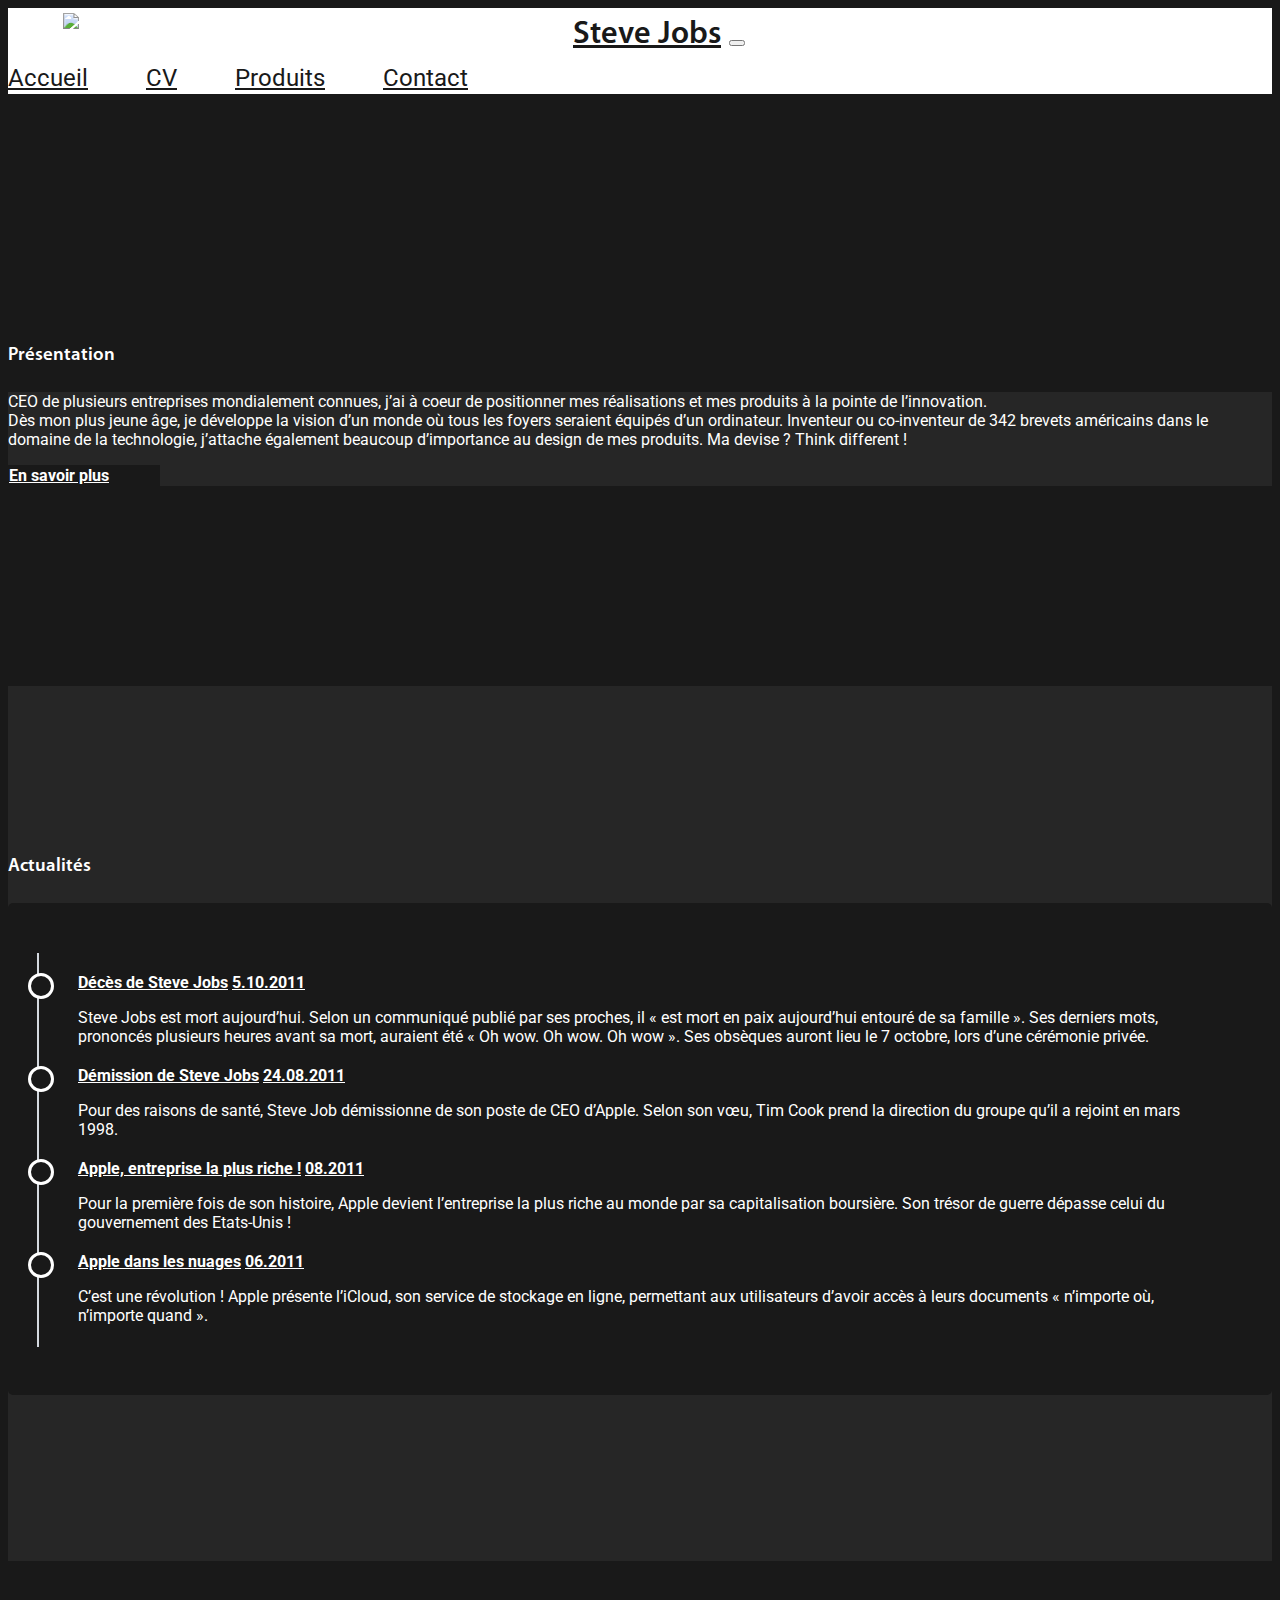
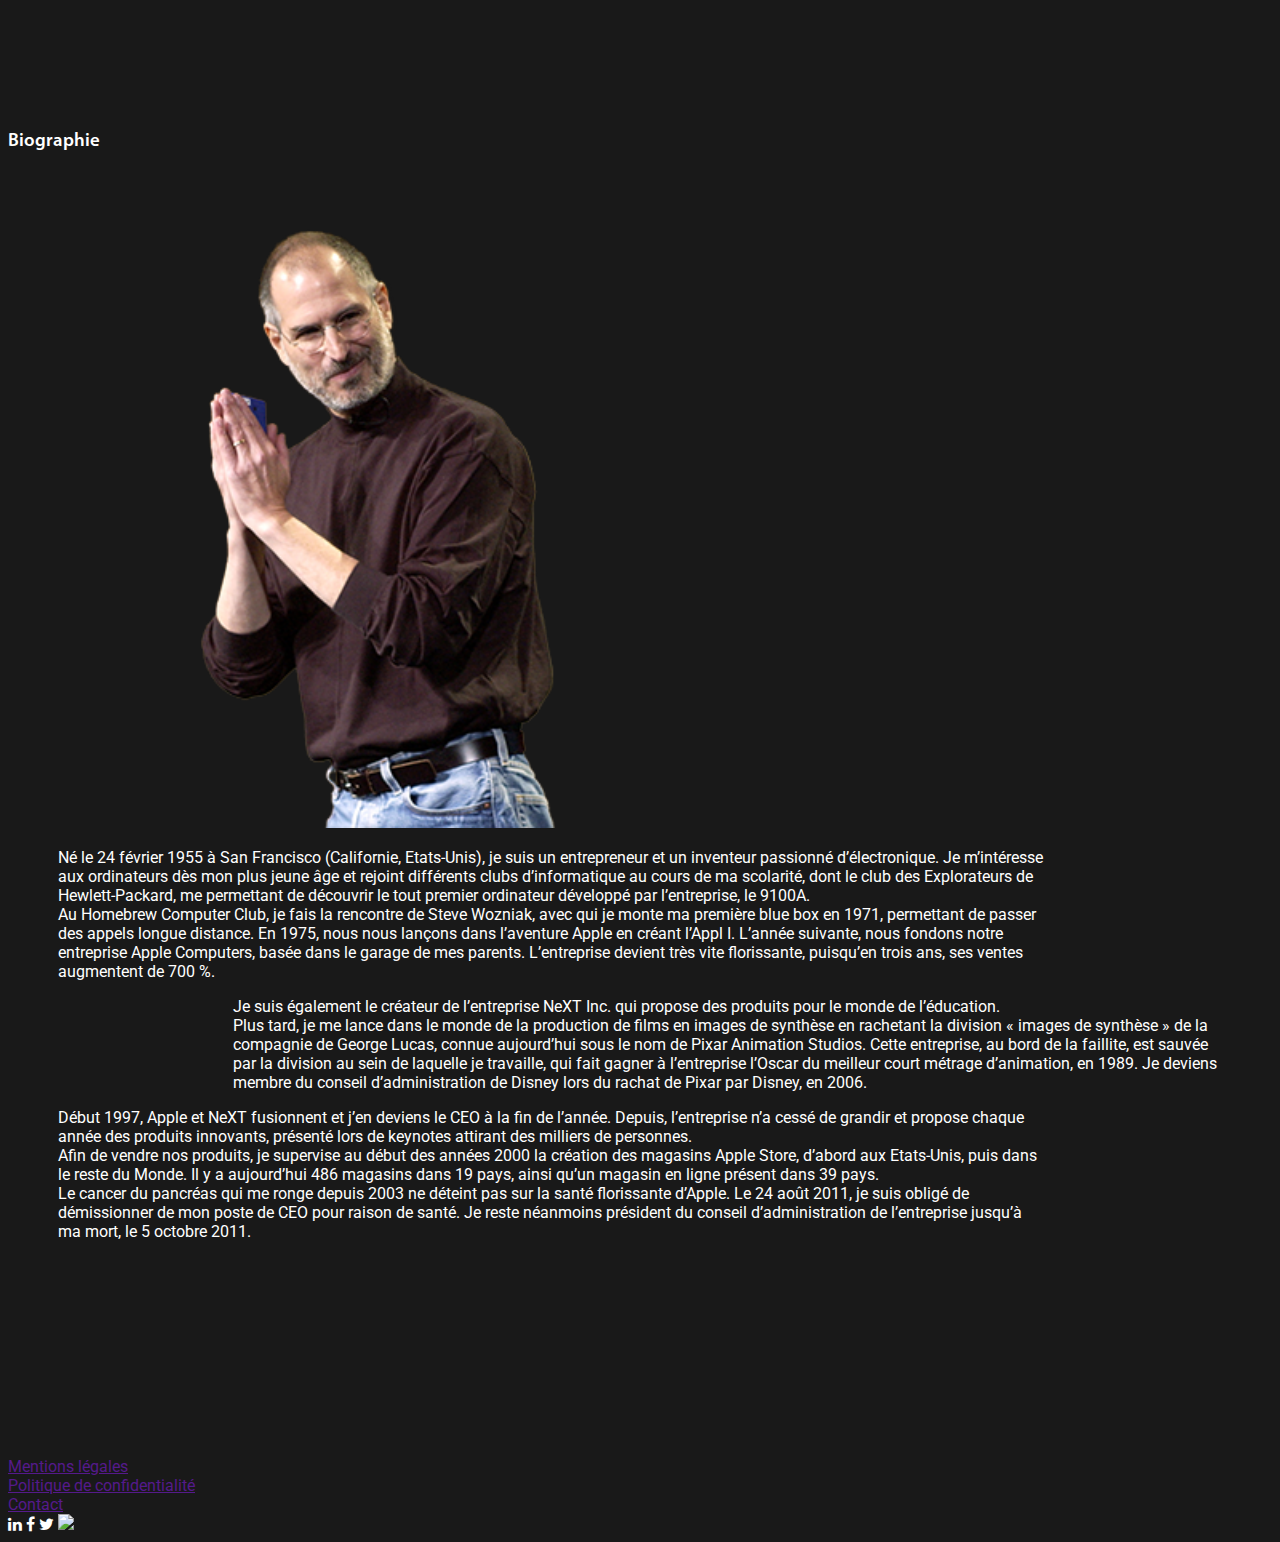
==== index.html @ a7c4dd7e "upload nico final" ====
<!doctype html>
<html lang="en">
  <head>
    <!-- Required meta tags -->
    <meta charset="utf-8">
    <meta name="viewport" content="width=device-width, initial-scale=1, shrink-to-fit=no">

    <!-- Bootstrap CSS -->
    <link rel="stylesheet" href="https://stackpath.bootstrapcdn.com/bootstrap/4.1.3/css/bootstrap.min.css" integrity="sha384-MCw98/SFnGE8fJT3GXwEOngsV7Zt27NXFoaoApmYm81iuXoPkFOJwJ8ERdknLPMO" crossorigin="anonymous">
    <link rel="stylesheet" href="https://cdnjs.cloudflare.com/ajax/libs/font-awesome/4.7.0/css/font-awesome.min.css">
    <link rel="stylesheet" type="text/css" href="style.css">
    <link href="https://fonts.googleapis.com/css?family=Roboto:100" rel="stylesheet"> 

    <title>CV Steve Jobs</title>
  </head>
  <body>
   	
  	<nav id="navBar" class="navbar navbar-expand-lg navbar-light fixed-top bg-light">
  		<img id="photoProfil" class="rounded-circle fixed-top" src="images/profil.jpg" alt="photo de profil">
  		<a id="titrePage" class="navbar-brand" href="#">Steve Jobs</a>
  		<button class="navbar-toggler" type="button" data-toggle="collapse" data-target="#navbarNavAltMarkup" aria-controls="navbarNavAltMarkup" aria-expanded="false" aria-label="Toggle navigation">
  			<span class="navbar-toggler-icon"></span>
  		</button>
  		<div class="collapse navbar-collapse" id="navbarNavAltMarkup">
  			<div class="navbar-nav ml-auto">
  				<a class="nav-item nav-link" href="index.html">Accueil</a>
  				<a class="nav-item nav-link" href="CV.html">CV</a>
  				<a class="nav-item nav-link" href="produits.html">Produits</a>
  				<a class="nav-item nav-link" href="contact.html">Contact</a>
  			</div>
  		</div>
  	</nav>
  	

	  	<header class="container">
			<h3 class="titres">Présentation</h3>
	  		<div class="card">
	  			<div class="card-body">
	  				<p class="card-text">	CEO de plusieurs entreprises mondialement connues, j’ai à coeur de positionner mes réalisations et mes produits à la pointe de l’innovation.<br>
					Dès mon plus jeune âge, je développe la vision d’un monde où tous les foyers seraient équipés d’un ordinateur. Inventeur ou co-inventeur de 342 brevets américains dans le domaine de la technologie, j’attache également beaucoup d’importance au design de mes produits.
					Ma devise ? Think different !
					</p>
	  				<a href="#sectionBio" id="boutonESP" class="btn ml-auto">En savoir plus</a>
	  			</div>
	  		</div>
	  	</header>

  	<section id="sectionTime">
  		<div id="blocSectionTime" class="container mt-5 mb-5">
  			<div  class="row">
  				<div class="col">
  					<h3 class="titres">Actualités</h3>
  					<ul id="blocActus" class="timeline">
  						<li>
  							<a class="aTimeline" href="#">Décès de Steve Jobs</a>
  							<a class="aTimeline float-right" href="#">5.10.2011</a>
  							<p>Steve Jobs est mort aujourd’hui. Selon un communiqué publié par ses proches, il « est mort en paix aujourd’hui entouré de sa famille ». Ses derniers mots, prononcés plusieurs heures avant sa mort, auraient été « Oh wow. Oh wow. Oh wow ». Ses obsèques auront lieu le 7 octobre, lors d’une cérémonie privée.
							</p>
  						</li>
  						<li>
  							<a class="aTimeline" href="#">Démission de Steve Jobs</a>
  							<a class="aTimeline float-right" href="#">24.08.2011</a>
  							<p>Pour des raisons de santé, Steve Job démissionne de son poste de CEO d’Apple. Selon son vœu, Tim Cook prend la direction du groupe qu’il a rejoint en mars 1998.
							</p>
  						</li>
  						<li>
  							<a class="aTimeline" href="#">Apple, entreprise la plus riche !</a>
  							<a class="aTimeline float-right" href="#">08.2011</a>
  							<p>Pour la première fois de son histoire, Apple devient l’entreprise la plus riche au monde par sa capitalisation boursière. Son trésor de guerre dépasse celui du gouvernement des Etats-Unis !
							</p>
  						</li>
  						<li>
  							<a class="aTimeline" href="#">Apple dans les nuages</a>
  							<a class="aTimeline float-right" href="#">06.2011</a>
  							<p>C’est une révolution ! Apple présente l’iCloud, son service de stockage en ligne, permettant aux utilisateurs d’avoir accès à leurs documents « n’importe où, n’importe quand ».</p>
  						</li>
  					</ul>
  				</div>
  			</div>
  		</div>
  	</section>

  	<section id="sectionBio" class="container-fluid">
  		<div class="container">
  		<h3 class="titres">Biographie</h3>
  	</div>
  	<div id="divBio">
  		<div class="row">
  			<div class="col-3 offset-1">
  				<img src="images/jobs.png" alt="Image de Jobs">
  			</div>
  			<div class="col-12 offset-1 col-xl-7 d-flex flex-column justify-content-around">
  				<p>Né le 24 février 1955 à San Francisco (Californie, Etats-Unis), je suis un entrepreneur et un inventeur passionné d’électronique. Je m’intéresse aux ordinateurs dès mon plus jeune âge et rejoint différents clubs d’informatique au cours de ma scolarité, dont le club des Explorateurs de Hewlett-Packard, me permettant de découvrir le tout premier ordinateur développé par l’entreprise, le 9100A.<br>
  				Au Homebrew Computer Club, je fais la rencontre de Steve Wozniak, avec qui je monte ma première blue box en 1971, permettant de passer des appels longue distance. En 1975, nous nous lançons dans l’aventure Apple en créant l’Appl I. L’année suivante, nous fondons notre entreprise Apple Computers, basée dans le garage de mes parents. L’entreprise devient très vite florissante, puisqu’en trois ans, ses ventes augmentent de 700 %.</p>
  				<p id="ovni">Je suis également le créateur de l’entreprise NeXT Inc. qui propose des produits pour le monde de l’éducation.<br>
  					Plus tard, je me lance dans le monde de la production de films en images de synthèse en rachetant la division « images de synthèse » de la compagnie de George Lucas, connue aujourd’hui sous le nom de Pixar Animation Studios. Cette entreprise, au bord de la faillite, est sauvée par la division au sein de laquelle je travaille, qui fait gagner à l’entreprise l’Oscar du meilleur court métrage d’animation, en 1989. Je deviens membre du conseil d’administration de Disney lors du rachat de Pixar par Disney, en 2006.
  				</p>
  				<p>Début 1997, Apple et NeXT fusionnent et j’en deviens le CEO à la fin de l’année. Depuis, l’entreprise n’a cessé de grandir et propose chaque année des produits innovants, présenté lors de keynotes attirant des milliers de personnes.<br>
  					Afin de vendre nos produits, je supervise au début des années 2000 la création des magasins Apple Store, d’abord aux Etats-Unis, puis dans le reste du Monde. Il y a aujourd’hui 486 magasins dans 19 pays, ainsi qu’un magasin en ligne présent dans 39 pays.<br>
  					Le cancer du pancréas qui me ronge depuis 2003 ne déteint pas sur la santé florissante d’Apple. Le 24 août 2011, je suis obligé de démissionner de mon poste de CEO pour raison de santé. Je reste néanmoins président du conseil d’administration de l’entreprise jusqu’à ma mort, le 5 octobre 2011.
  				</p>
  			</div>
  		</div>
  	</div>
  	</section>

  	<footer>
  		<div class="container-fluid">
  			<div class="row">
  				<div class="col">
  					<a href="">Mentions légales</a>
  				</div>
  				<div class="col">
  					<a href="">Politique de confidentialité</a>
  				</div>
  				<div class="col">
  					<a href="">Contact</a>
  				</div>
  				<div class="col">
  					<i class="fa fa-linkedin"></i>
  					<i class="fa fa-facebook"></i>
  					<i class="fa fa-twitter"></i>
  					<i><img src="images/logoApple.png"></i>
  				</div>
  			</div>
  		</div>
  	</footer>

    <!-- Optional JavaScript -->
    <!-- jQuery first, then Popper.js, then Bootstrap JS -->
    <script src="https://code.jquery.com/jquery-3.3.1.slim.min.js" integrity="sha384-q8i/X+965DzO0rT7abK41JStQIAqVgRVzpbzo5smXKp4YfRvH+8abtTE1Pi6jizo" crossorigin="anonymous"></script>
    <script src="https://cdnjs.cloudflare.com/ajax/libs/popper.js/1.14.3/umd/popper.min.js" integrity="sha384-ZMP7rVo3mIykV+2+9J3UJ46jBk0WLaUAdn689aCwoqbBJiSnjAK/l8WvCWPIPm49" crossorigin="anonymous"></script>
    <script src="https://stackpath.bootstrapcdn.com/bootstrap/4.1.3/js/bootstrap.min.js" integrity="sha384-ChfqqxuZUCnJSK3+MXmPNIyE6ZbWh2IMqE241rYiqJxyMiZ6OW/JmZQ5stwEULTy" crossorigin="anonymous"></script>
  </body>
</html>
---- style.css ----
/* CSS Global */

@font-face {
	font-family: 'Mpsb';
	src: url('fonts/MyriadPro-Semibold.otf') format('opentype');
	font-weight: normal;
	font-style: normal;
}


body {
	background-color: #191919;
	font-family: 'Roboto';
	color: white;
}

h3 {
	font-family: 'Mpsb';
	color: white;
	margin-bottom: 2%;
}


/* NavBar */

#photoProfil {
	width: 200px;
	border: 5px solid white;
	margin-left: 50px;
}

#navBar {
	background-color: white !important;
	font-size: 2rem;
}

#navBar a {
	color: #191919;
}

.nav-link {
	margin-right: 50px;
	width: 200px;
	text-align: center;
}

.nav-link:hover {
	color: white !important;
	background-color: #191919;
}

#titrePage {
	margin-left: 275px;
	font-family: 'Mpsb';
	font-size : 2rem;
}

/* HEADER */


header {
	margin-top: 250px;
	margin-bottom: 200px;
}

.card {
	background-color: #262626;
	color: white;
}

#boutonESP {
	background-color: #191919;
	color: white;
	font-weight: bold;
	display: block;
	width: 150px;
	border: 1px solid #191919;
}

#boutonESP:hover {
	background-color: white;
	color: #191919;
}


/* CSS pour Timeline Actualités */
#sectionTime {
	background-color: #262626;
	padding-bottom: 150px;
	padding-top: 150px;
}



#blocActus {
	background-color: #191919;
	border-radius: 5px;
}

ul.timeline {
    list-style-type: none;
    position: relative;
    color: white;
    padding: 50px;
}

.aTimeline {
	color: white;
	font-weight: bold;
}

ul.timeline:before {
    content: ' ';
    background: #d4d9df;
    display: inline-block;
    position: absolute;
    left: 29px;
    width: 2px;
    height: 80%;
    z-index: 400;
}
ul.timeline > li {
    margin: 20px 0;
    padding-left: 20px;
}
ul.timeline > li:before {
    content: ' ';
    background: #191919;
    display: inline-block;
    position: absolute;
    border-radius: 50%;
    border: 3px solid white;
    left: 20px;
    width: 20px;
    height: 20px;
    z-index: 400;
}

/* Section BIO */

#sectionBio {

	padding-top: 150px;
	padding-bottom: 150px;
}

#sectionBio img {

	height: 600px;
	margin-left: 10%;
}

#sectionBio p {
	width: 85%;
}

#divBio {
	padding: 50px;
}

#ovni {
 display: block;
 margin-left: 15%;"
}

/* Responsive Options */

@media (max-width: 1550px) {
	
	.nav-link {
	margin-right: 50px;
	width: 150px;
	font-size: 1.5rem;
}

}

@media (max-width: 1250px) {
	
	.nav-link {
	margin-right: 25px;
	width: 150px;
	font-size: 1.3rem;
}

	#sectionBio img {
		display: none;
	}

		h3 {
		text-align: center;
	}

	#ovni {
		display: inline;
		margin: 0;
	}

@media (max-width: 1100px) {
	
	.nav-link {
	margin-right: 25px;
	width: 70px;
	font-size: 1.2rem;
}

@media (max-width: 992px) {
	
	.nav-link {
	font-size: 1.5rem;
	text-align: left;
}

	#titrePage {
		margin-left: 0px;
	}

	#photoProfil {
		display: none;
	}



}
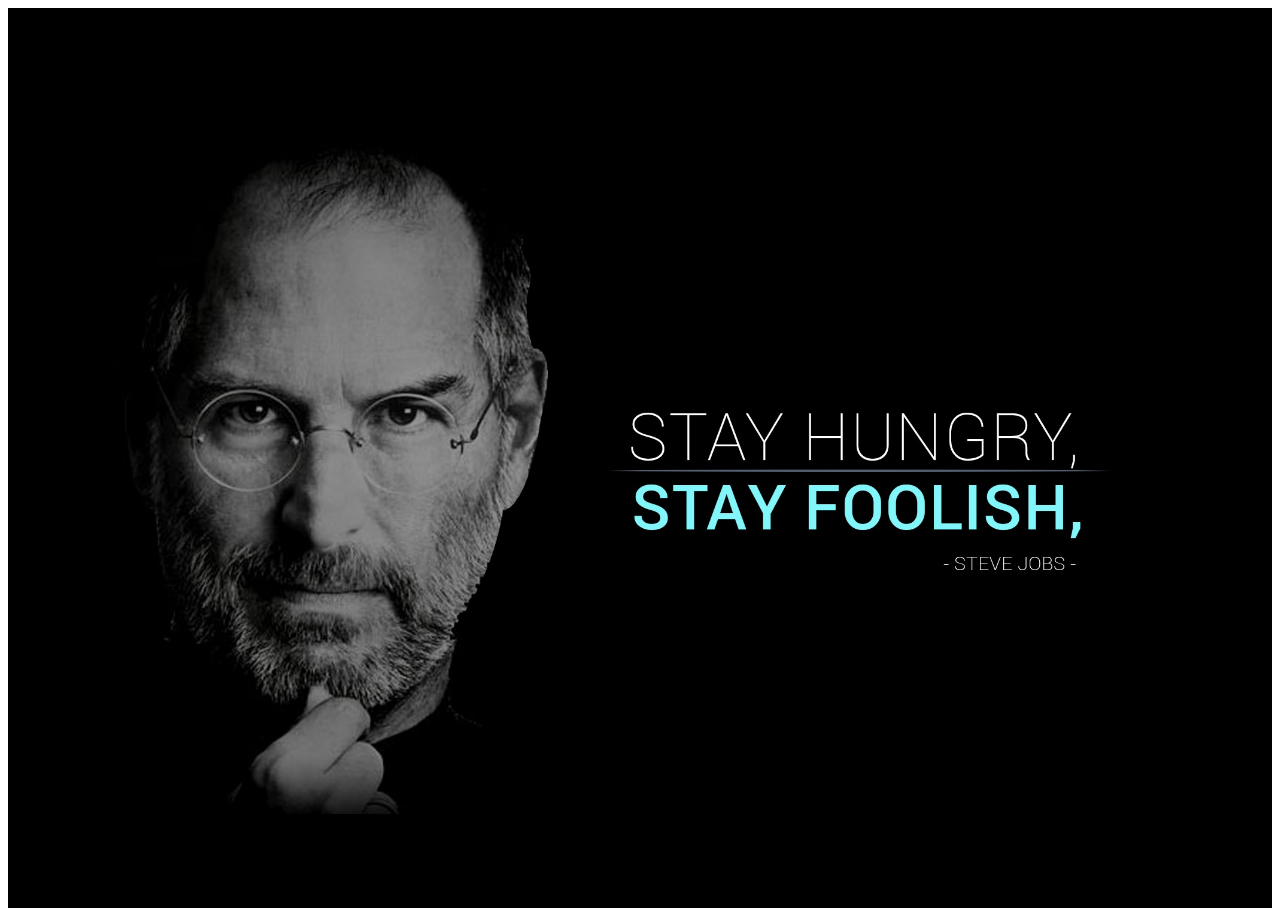
==== commit ccb351f8: "ajout ecran accueil" ====
--- a/index.html
+++ b/index.html
@@ -7,125 +7,16 @@
 
     <!-- Bootstrap CSS -->
     <link rel="stylesheet" href="https://stackpath.bootstrapcdn.com/bootstrap/4.1.3/css/bootstrap.min.css" integrity="sha384-MCw98/SFnGE8fJT3GXwEOngsV7Zt27NXFoaoApmYm81iuXoPkFOJwJ8ERdknLPMO" crossorigin="anonymous">
-    <link rel="stylesheet" href="https://cdnjs.cloudflare.com/ajax/libs/font-awesome/4.7.0/css/font-awesome.min.css">
-    <link rel="stylesheet" type="text/css" href="style.css">
-    <link href="https://fonts.googleapis.com/css?family=Roboto:100" rel="stylesheet"> 
+    <link rel="stylesheet" type="text/css" href="first.css">
 
-    <title>CV Steve Jobs</title>
+    <title>First</title>
   </head>
   <body>
-   	
-  	<nav id="navBar" class="navbar navbar-expand-lg navbar-light fixed-top bg-light">
-  		<img id="photoProfil" class="rounded-circle fixed-top" src="images/profil.jpg" alt="photo de profil">
-  		<a id="titrePage" class="navbar-brand" href="#">Steve Jobs</a>
-  		<button class="navbar-toggler" type="button" data-toggle="collapse" data-target="#navbarNavAltMarkup" aria-controls="navbarNavAltMarkup" aria-expanded="false" aria-label="Toggle navigation">
-  			<span class="navbar-toggler-icon"></span>
-  		</button>
-  		<div class="collapse navbar-collapse" id="navbarNavAltMarkup">
-  			<div class="navbar-nav ml-auto">
-  				<a class="nav-item nav-link" href="index.html">Accueil</a>
-  				<a class="nav-item nav-link" href="CV.html">CV</a>
-  				<a class="nav-item nav-link" href="produits.html">Produits</a>
-  				<a class="nav-item nav-link" href="contact.html">Contact</a>
-  			</div>
-  		</div>
-  	</nav>
-  	
-
-	  	<header class="container">
-			<h3 class="titres">Présentation</h3>
-	  		<div class="card">
-	  			<div class="card-body">
-	  				<p class="card-text">	CEO de plusieurs entreprises mondialement connues, j’ai à coeur de positionner mes réalisations et mes produits à la pointe de l’innovation.<br>
-					Dès mon plus jeune âge, je développe la vision d’un monde où tous les foyers seraient équipés d’un ordinateur. Inventeur ou co-inventeur de 342 brevets américains dans le domaine de la technologie, j’attache également beaucoup d’importance au design de mes produits.
-					Ma devise ? Think different !
-					</p>
-	  				<a href="#sectionBio" id="boutonESP" class="btn ml-auto">En savoir plus</a>
-	  			</div>
-	  		</div>
-	  	</header>
-
-  	<section id="sectionTime">
-  		<div id="blocSectionTime" class="container mt-5 mb-5">
-  			<div  class="row">
-  				<div class="col">
-  					<h3 class="titres">Actualités</h3>
-  					<ul id="blocActus" class="timeline">
-  						<li>
-  							<a class="aTimeline" href="#">Décès de Steve Jobs</a>
-  							<a class="aTimeline float-right" href="#">5.10.2011</a>
-  							<p>Steve Jobs est mort aujourd’hui. Selon un communiqué publié par ses proches, il « est mort en paix aujourd’hui entouré de sa famille ». Ses derniers mots, prononcés plusieurs heures avant sa mort, auraient été « Oh wow. Oh wow. Oh wow ». Ses obsèques auront lieu le 7 octobre, lors d’une cérémonie privée.
-							</p>
-  						</li>
-  						<li>
-  							<a class="aTimeline" href="#">Démission de Steve Jobs</a>
-  							<a class="aTimeline float-right" href="#">24.08.2011</a>
-  							<p>Pour des raisons de santé, Steve Job démissionne de son poste de CEO d’Apple. Selon son vœu, Tim Cook prend la direction du groupe qu’il a rejoint en mars 1998.
-							</p>
-  						</li>
-  						<li>
-  							<a class="aTimeline" href="#">Apple, entreprise la plus riche !</a>
-  							<a class="aTimeline float-right" href="#">08.2011</a>
-  							<p>Pour la première fois de son histoire, Apple devient l’entreprise la plus riche au monde par sa capitalisation boursière. Son trésor de guerre dépasse celui du gouvernement des Etats-Unis !
-							</p>
-  						</li>
-  						<li>
-  							<a class="aTimeline" href="#">Apple dans les nuages</a>
-  							<a class="aTimeline float-right" href="#">06.2011</a>
-  							<p>C’est une révolution ! Apple présente l’iCloud, son service de stockage en ligne, permettant aux utilisateurs d’avoir accès à leurs documents « n’importe où, n’importe quand ».</p>
-  						</li>
-  					</ul>
-  				</div>
-  			</div>
-  		</div>
-  	</section>
-
-  	<section id="sectionBio" class="container-fluid">
-  		<div class="container">
-  		<h3 class="titres">Biographie</h3>
-  	</div>
-  	<div id="divBio">
-  		<div class="row">
-  			<div class="col-3 offset-1">
-  				<img src="images/jobs.png" alt="Image de Jobs">
-  			</div>
-  			<div class="col-12 offset-1 col-xl-7 d-flex flex-column justify-content-around">
-  				<p>Né le 24 février 1955 à San Francisco (Californie, Etats-Unis), je suis un entrepreneur et un inventeur passionné d’électronique. Je m’intéresse aux ordinateurs dès mon plus jeune âge et rejoint différents clubs d’informatique au cours de ma scolarité, dont le club des Explorateurs de Hewlett-Packard, me permettant de découvrir le tout premier ordinateur développé par l’entreprise, le 9100A.<br>
-  				Au Homebrew Computer Club, je fais la rencontre de Steve Wozniak, avec qui je monte ma première blue box en 1971, permettant de passer des appels longue distance. En 1975, nous nous lançons dans l’aventure Apple en créant l’Appl I. L’année suivante, nous fondons notre entreprise Apple Computers, basée dans le garage de mes parents. L’entreprise devient très vite florissante, puisqu’en trois ans, ses ventes augmentent de 700 %.</p>
-  				<p id="ovni">Je suis également le créateur de l’entreprise NeXT Inc. qui propose des produits pour le monde de l’éducation.<br>
-  					Plus tard, je me lance dans le monde de la production de films en images de synthèse en rachetant la division « images de synthèse » de la compagnie de George Lucas, connue aujourd’hui sous le nom de Pixar Animation Studios. Cette entreprise, au bord de la faillite, est sauvée par la division au sein de laquelle je travaille, qui fait gagner à l’entreprise l’Oscar du meilleur court métrage d’animation, en 1989. Je deviens membre du conseil d’administration de Disney lors du rachat de Pixar par Disney, en 2006.
-  				</p>
-  				<p>Début 1997, Apple et NeXT fusionnent et j’en deviens le CEO à la fin de l’année. Depuis, l’entreprise n’a cessé de grandir et propose chaque année des produits innovants, présenté lors de keynotes attirant des milliers de personnes.<br>
-  					Afin de vendre nos produits, je supervise au début des années 2000 la création des magasins Apple Store, d’abord aux Etats-Unis, puis dans le reste du Monde. Il y a aujourd’hui 486 magasins dans 19 pays, ainsi qu’un magasin en ligne présent dans 39 pays.<br>
-  					Le cancer du pancréas qui me ronge depuis 2003 ne déteint pas sur la santé florissante d’Apple. Le 24 août 2011, je suis obligé de démissionner de mon poste de CEO pour raison de santé. Je reste néanmoins président du conseil d’administration de l’entreprise jusqu’à ma mort, le 5 octobre 2011.
-  				</p>
-  			</div>
-  		</div>
-  	</div>
-  	</section>
-
-  	<footer>
-  		<div class="container-fluid">
-  			<div class="row">
-  				<div class="col">
-  					<a href="">Mentions légales</a>
-  				</div>
-  				<div class="col">
-  					<a href="">Politique de confidentialité</a>
-  				</div>
-  				<div class="col">
-  					<a href="">Contact</a>
-  				</div>
-  				<div class="col">
-  					<i class="fa fa-linkedin"></i>
-  					<i class="fa fa-facebook"></i>
-  					<i class="fa fa-twitter"></i>
-  					<i><img src="images/logoApple.png"></i>
-  				</div>
-  			</div>
-  		</div>
-  	</footer>
-
+    <div id="iko">
+      
+      <div id="dessous"><a id="bouton" href="accueil.html">Entrez</a><div id="sesame"></div></div>
+      
+    </div>
     <!-- Optional JavaScript -->
     <!-- jQuery first, then Popper.js, then Bootstrap JS -->
     <script src="https://code.jquery.com/jquery-3.3.1.slim.min.js" integrity="sha384-q8i/X+965DzO0rT7abK41JStQIAqVgRVzpbzo5smXKp4YfRvH+8abtTE1Pi6jizo" crossorigin="anonymous"></script>
--- a/first.css
+++ b/first.css
@@ -0,0 +1,78 @@
+@font-face {
+	font-family: 'Mpsb';
+	src: url('fonts/MyriadPro-Semibold.otf') format('opentype');
+	font-weight: normal;
+	font-style: normal;
+}
+
+
+#iko {
+	height: 100vh;
+	width: 100%;
+	background-image: url('images/grand.jpg');
+	background-position: center;
+	background-size: contain;
+	background-repeat: no-repeat;
+	background-color: black;
+}
+
+#dessous {
+
+	width: 40%;
+	height: 60%;
+	transform: translate(118%, 15%);
+
+}
+
+#sesame {
+	width: 100%;
+	height: 50%;
+	background-image: url('images/open.jpg');
+	background-size: contain;
+	background-repeat: no-repeat;
+	transform: translate(0%, 80%);
+	transition: transform 2s;
+	margin: 0;
+}
+
+#dessous:hover #sesame {
+	transform: translate(0%, 0%);
+}
+
+#bouton {
+	display: block;
+	height: 75px;
+	width: 200px;
+	text-decoration: none;
+	color: black;
+	border-radius: 10px;
+	font-family: 'Mpsb';
+	font-size: 3rem;
+	padding-top: 5px;
+	background-color: white;
+	position: relative;
+	top: 75%;
+	margin-left: auto;
+	margin-right: auto;
+	text-align: center;
+	border: 1px solid white;
+
+
+}
+
+
+@media (max-width: 1000px) {
+	
+	#sesame {
+		display: none;
+	}
+
+@media (max-width: 400px) {
+	#bouton {
+		font-size: 1.5rem;
+		height: 37px;
+		width: 100px;
+		padding-top: 2px;
+		top: 70%;
+	}
+}